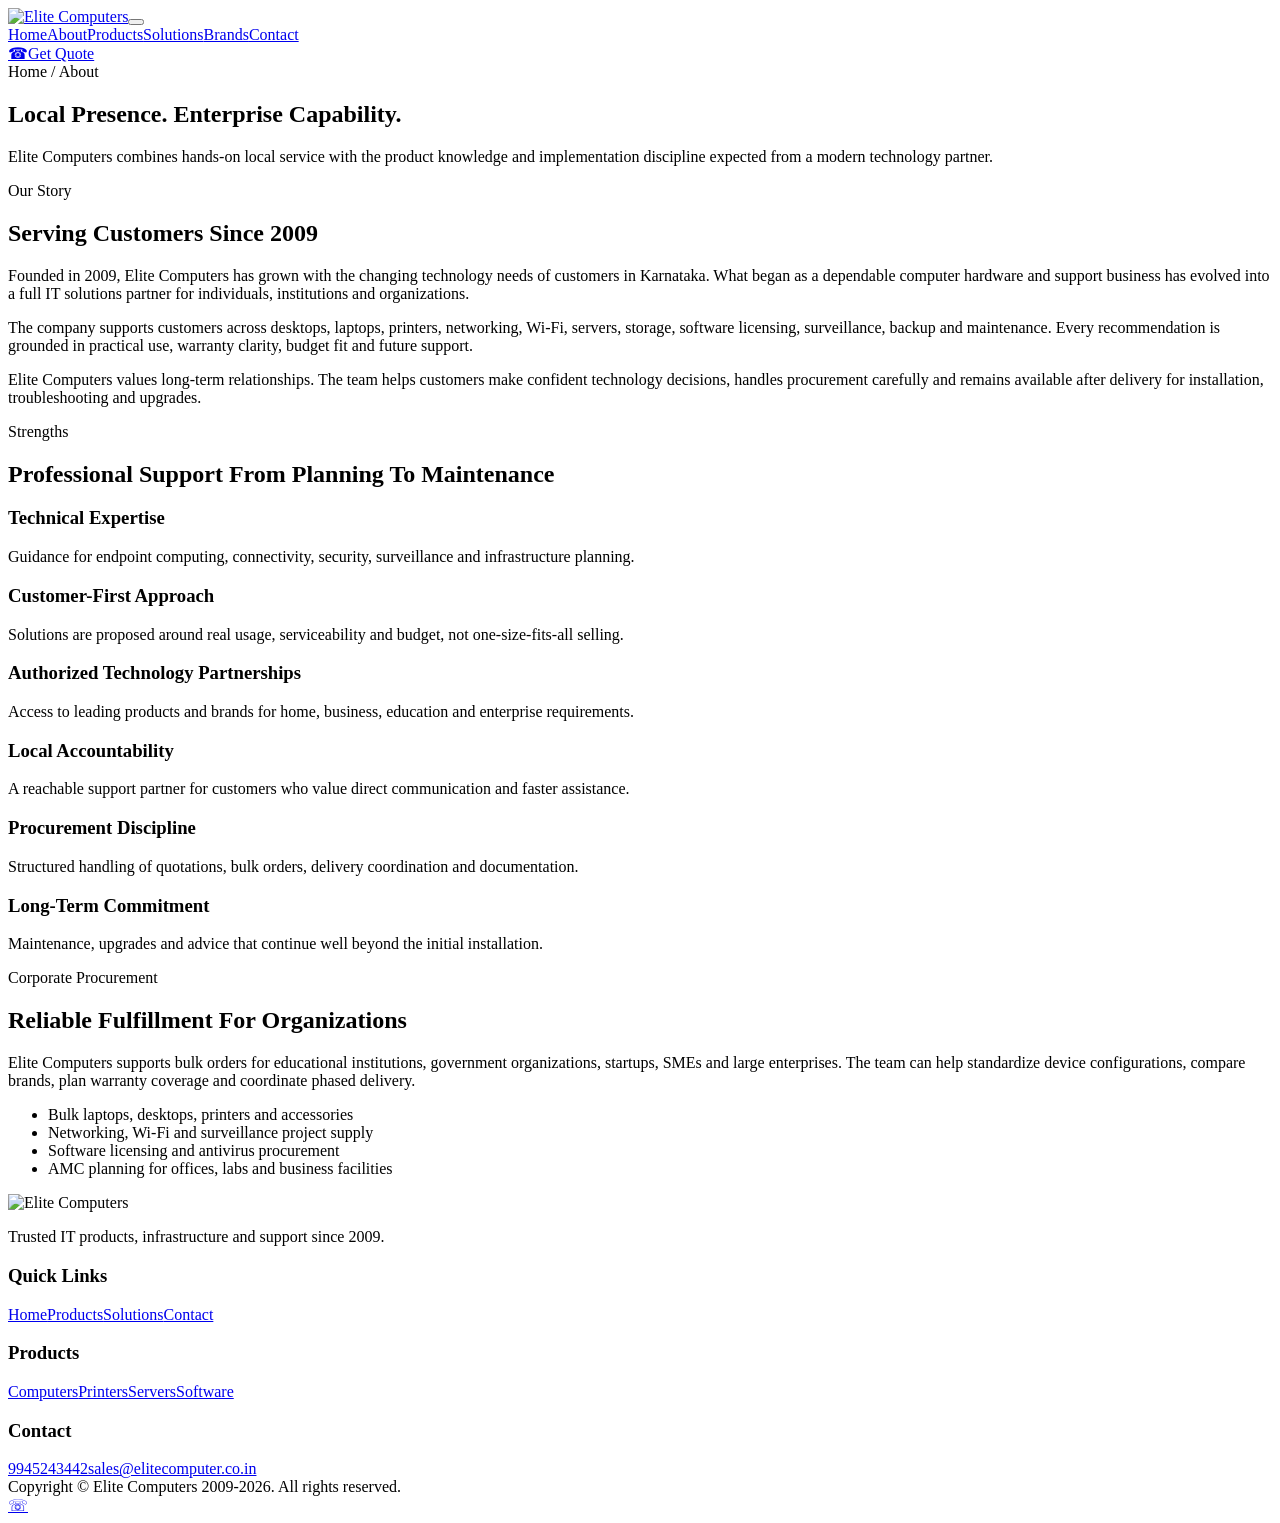
==== about.html @ f28d7ce5 "Add files via upload" ====
<!doctype html>
<html lang="en">
<head>
  <meta charset="utf-8">
  <meta name="viewport" content="width=device-width, initial-scale=1">
  <title>About Elite Computers | Trusted IT Company Since 2009</title>
  <meta name="description" content="Learn about Elite Computers, a trusted technology solutions and computer hardware company serving customers since 2009.">
  <link rel="icon" href="images/favicon.svg" type="image/svg+xml">
  <link rel="stylesheet" href="css/style.css">
</head>
<body>
  <header class="site-header"><div class="container nav"><a class="brand" href="index.html"><img src="images/logo-company.jpeg" alt="Elite Computers"></a><button class="nav-toggle" type="button" aria-label="Open navigation" aria-expanded="false"><span></span><span></span><span></span></button><nav class="nav-menu"><a href="index.html">Home</a><a class="active" href="about.html">About</a><a href="products.html">Products</a><a href="solutions.html">Solutions</a><a href="products.html#brands">Brands</a><a href="contact.html">Contact</a></nav><div class="nav-actions"><a class="btn secondary icon-btn" href="tel:+919945243442">☎</a><a class="btn" href="contact.html">Get Quote</a></div></div></header>
  <main>
    <section class="page-hero"><div class="container"><div class="breadcrumb">Home / About</div><h1>Local Presence. Enterprise Capability.</h1><p>Elite Computers combines hands-on local service with the product knowledge and implementation discipline expected from a modern technology partner.</p></div></section>
    <section class="section alt"><div class="container split"><div class="section-head reveal"><span class="eyebrow">Our Story</span><h2>Serving Customers Since 2009</h2></div><div class="reveal"><p>Founded in 2009, Elite Computers has grown with the changing technology needs of customers in Karnataka. What began as a dependable computer hardware and support business has evolved into a full IT solutions partner for individuals, institutions and organizations.</p><p>The company supports customers across desktops, laptops, printers, networking, Wi-Fi, servers, storage, software licensing, surveillance, backup and maintenance. Every recommendation is grounded in practical use, warranty clarity, budget fit and future support.</p><p>Elite Computers values long-term relationships. The team helps customers make confident technology decisions, handles procurement carefully and remains available after delivery for installation, troubleshooting and upgrades.</p></div></div></section>
    <section class="section"><div class="container"><div class="section-head center reveal"><span class="eyebrow">Strengths</span><h2>Professional Support From Planning To Maintenance</h2></div><div class="grid cards"><article class="card reveal"><h3>Technical Expertise</h3><p>Guidance for endpoint computing, connectivity, security, surveillance and infrastructure planning.</p></article><article class="card reveal"><h3>Customer-First Approach</h3><p>Solutions are proposed around real usage, serviceability and budget, not one-size-fits-all selling.</p></article><article class="card reveal"><h3>Authorized Technology Partnerships</h3><p>Access to leading products and brands for home, business, education and enterprise requirements.</p></article><article class="card reveal"><h3>Local Accountability</h3><p>A reachable support partner for customers who value direct communication and faster assistance.</p></article><article class="card reveal"><h3>Procurement Discipline</h3><p>Structured handling of quotations, bulk orders, delivery coordination and documentation.</p></article><article class="card reveal"><h3>Long-Term Commitment</h3><p>Maintenance, upgrades and advice that continue well beyond the initial installation.</p></article></div></div></section>
    <section class="section alt"><div class="container split"><div class="section-head reveal"><span class="eyebrow">Corporate Procurement</span><h2>Reliable Fulfillment For Organizations</h2></div><div class="reveal"><p>Elite Computers supports bulk orders for educational institutions, government organizations, startups, SMEs and large enterprises. The team can help standardize device configurations, compare brands, plan warranty coverage and coordinate phased delivery.</p><ul class="feature-list"><li>Bulk laptops, desktops, printers and accessories</li><li>Networking, Wi-Fi and surveillance project supply</li><li>Software licensing and antivirus procurement</li><li>AMC planning for offices, labs and business facilities</li></ul></div></div></section>
  </main>
  <footer class="site-footer"><div class="container footer-grid"><div><img class="footer-logo" src="images/logo-company.jpeg" alt="Elite Computers"><p>Trusted IT products, infrastructure and support since 2009.</p></div><div><h3>Quick Links</h3><div class="footer-links"><a href="index.html">Home</a><a href="products.html">Products</a><a href="solutions.html">Solutions</a><a href="contact.html">Contact</a></div></div><div><h3>Products</h3><div class="footer-links"><a href="products.html">Computers</a><a href="products.html">Printers</a><a href="products.html">Servers</a><a href="products.html">Software</a></div></div><div><h3>Contact</h3><div class="footer-links"><a data-phone href="tel:+919945243442">9945243442</a><a data-email href="mailto:sales@elitecomputer.co.in">sales@elitecomputer.co.in</a><span class="address" data-address></span></div></div></div><div class="container footer-bottom">Copyright © Elite Computers 2009-2026. All rights reserved.</div></footer>
  <div class="floating-actions"><a class="btn orange" data-whatsapp href="https://wa.me/919945243442" aria-label="WhatsApp">☏</a></div><script src="js/main.js" defer></script>
</body>
</html>
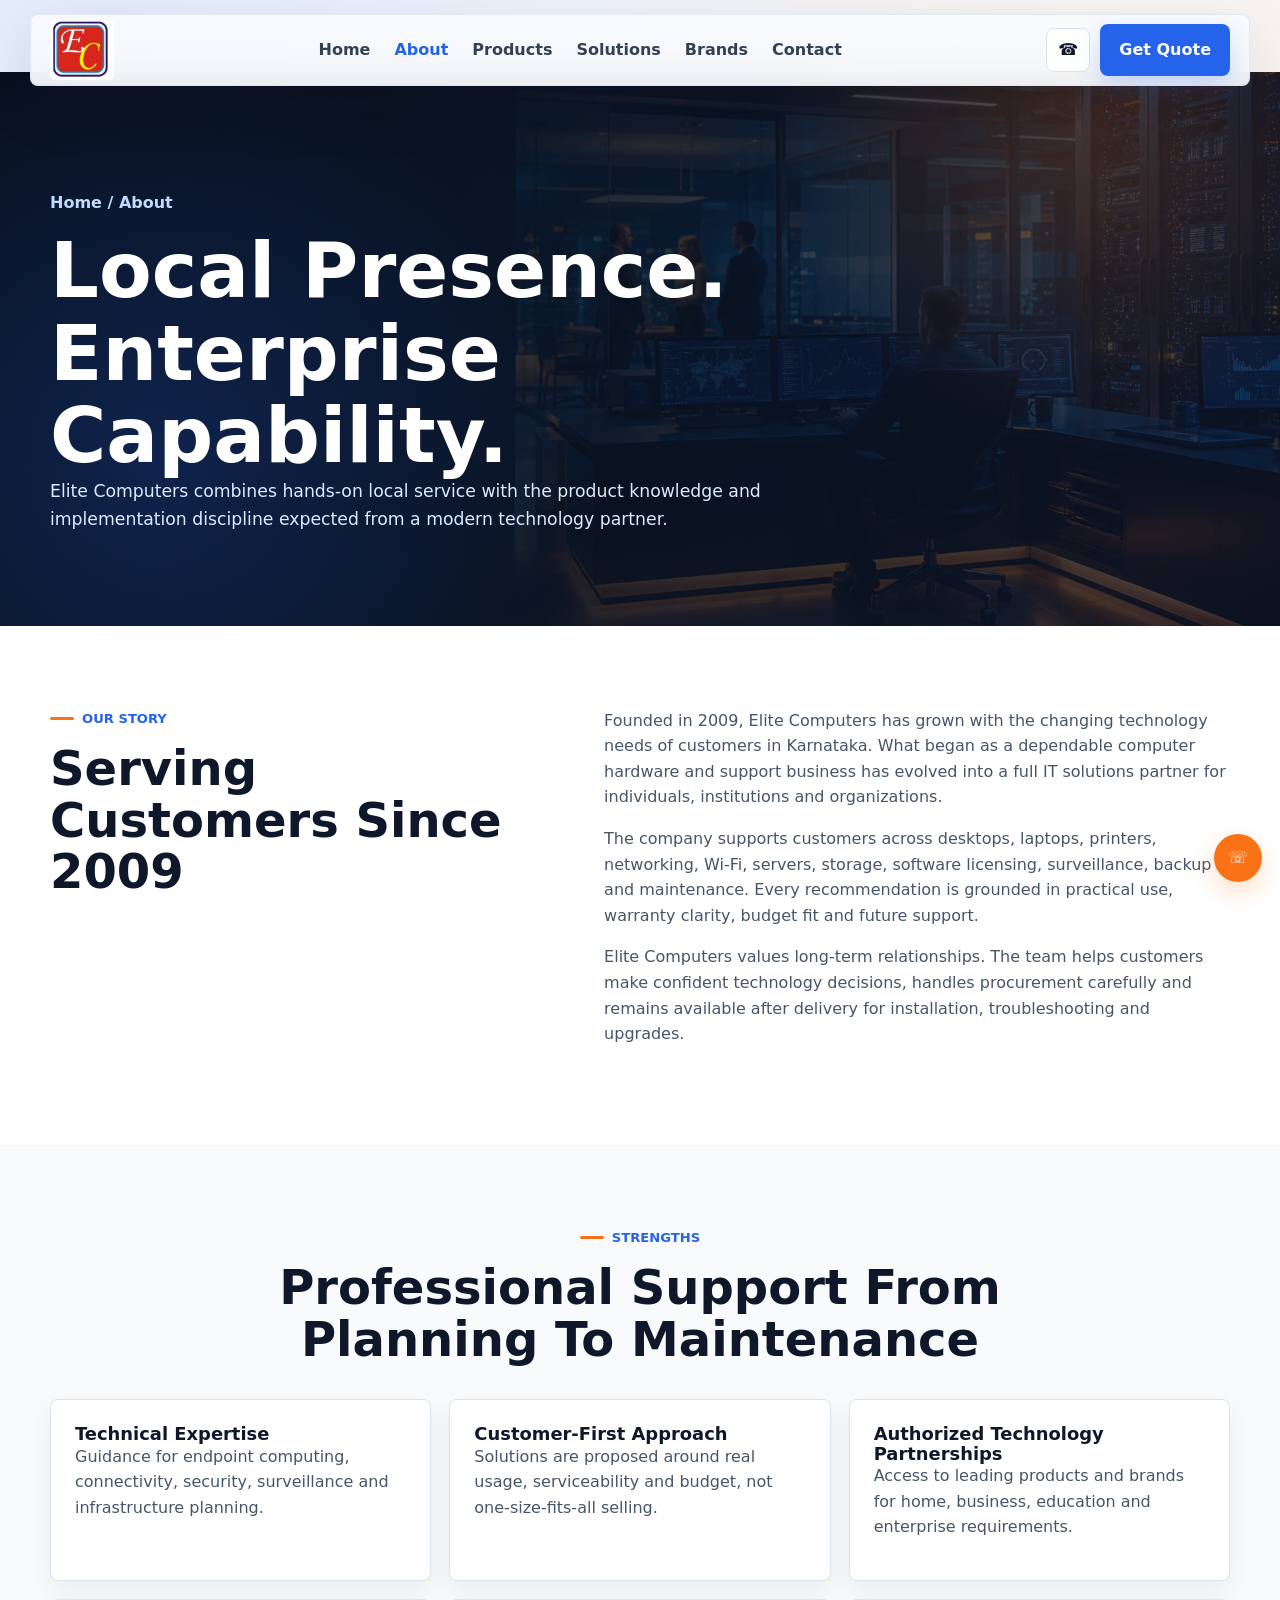
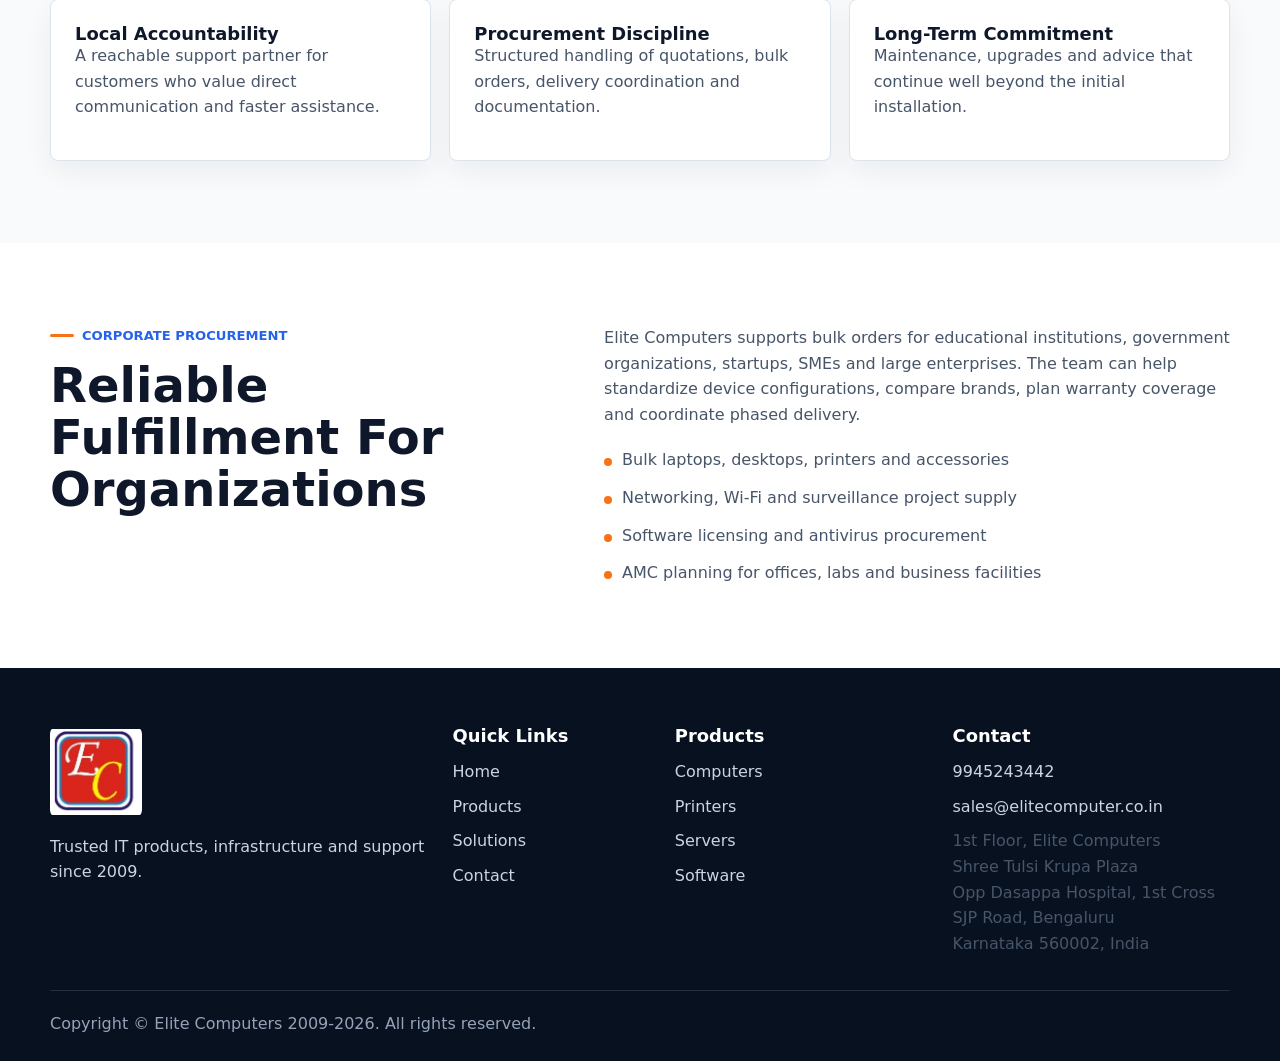
==== commit e9b86181: "SEO, Contacts and favicon updates" ====
--- a/about.html
+++ b/about.html
@@ -5,8 +5,82 @@
   <meta name="viewport" content="width=device-width, initial-scale=1">
   <title>About Elite Computers | Trusted IT Company Since 2009</title>
   <meta name="description" content="Learn about Elite Computers, a trusted technology solutions and computer hardware company serving customers since 2009.">
-  <link rel="icon" href="images/favicon.svg" type="image/svg+xml">
+  <link rel="canonical" href="https://elitecomputer.co.in/about.html">
+  <meta property="og:type" content="website">
+  <meta property="og:title" content="About Elite Computers | Trusted IT Company Since 2009">
+  <meta property="og:description" content="Learn about Elite Computers, a trusted technology solutions and computer hardware company serving customers since 2009.">
+  <meta property="og:url" content="https://elitecomputer.co.in/about.html">
+  <meta property="og:site_name" content="Elite Computers">
+  <meta property="og:image" content="https://elitecomputer.co.in/images/logo-company.jpeg">
+  <meta name="twitter:card" content="summary_large_image">
+  <meta name="twitter:title" content="About Elite Computers | Trusted IT Company Since 2009">
+  <meta name="twitter:description" content="Learn about Elite Computers, a trusted technology solutions and computer hardware company serving customers since 2009.">
+  <meta name="twitter:image" content="https://elitecomputer.co.in/images/logo-company.jpeg">
+  <link rel="icon" href="/favicon.ico" sizes="any">
+  <link rel="shortcut icon" href="/favicon.ico">
+  <link rel="icon" href="/favicon.svg" type="image/svg+xml">
+  <link rel="icon" type="image/png" sizes="48x48" href="/favicon-48x48.png">
+  <link rel="icon" type="image/png" sizes="96x96" href="/favicon-96x96.png">
+  <link rel="icon" type="image/png" href="/favicon.png">
+  <link rel="apple-touch-icon" href="/favicon-96x96.png">
   <link rel="stylesheet" href="css/style.css">
+  <script type="application/ld+json">
+  {
+    "@context": "https://schema.org",
+    "@type": ["ComputerStore", "ProfessionalService"],
+    "name": "Elite Computers",
+    "url": "https://elitecomputer.co.in",
+    "logo": "https://elitecomputer.co.in/images/logo-company.jpeg",
+    "image": "https://elitecomputer.co.in/images/solutions-consulting.png",
+    "telephone": "+919945243442",
+    "email": "sales@elitecomputer.co.in",
+    "foundingDate": "2009",
+    "address": {
+      "@type": "PostalAddress",
+      "streetAddress": "1st Floor, Elite Computers, Shree Tulsi Krupa Plaza, Opp Dasappa Hospital, 1st Cross, SJP Road",
+      "addressLocality": "Bengaluru",
+      "addressRegion": "Karnataka",
+      "postalCode": "560002",
+      "addressCountry": "IN"
+    },
+    "geo": {
+      "@type": "GeoCoordinates",
+      "latitude": 12.9654,
+      "longitude": 77.5816
+    },
+    "areaServed": {
+      "@type": "Place",
+      "name": "Bangalore, Karnataka, India"
+    },
+    "priceRange": "$$"
+  }
+  </script>
+  <script type="application/ld+json">
+  {
+    "@context": "https://schema.org",
+    "@type": "WebSite",
+    "name": "Elite Computers",
+    "url": "https://elitecomputer.co.in"
+  }
+  </script>
+  <script type="application/ld+json">
+  {
+    "@context": "https://schema.org",
+    "@type": "Organization",
+    "name": "Elite Computers",
+    "url": "https://elitecomputer.co.in",
+    "logo": "https://elitecomputer.co.in/images/logo-company.jpeg",
+    "contactPoint": {
+      "@type": "ContactPoint",
+      "telephone": "+919945243442",
+      "contactType": "sales",
+      "email": "sales@elitecomputer.co.in",
+      "areaServed": "IN",
+      "availableLanguage": ["en", "kn"]
+    },
+    "foundingDate": "2009"
+  }
+  </script>
 </head>
 <body>
   <header class="site-header"><div class="container nav"><a class="brand" href="index.html"><img src="images/logo-company.jpeg" alt="Elite Computers"></a><button class="nav-toggle" type="button" aria-label="Open navigation" aria-expanded="false"><span></span><span></span><span></span></button><nav class="nav-menu"><a href="index.html">Home</a><a class="active" href="about.html">About</a><a href="products.html">Products</a><a href="solutions.html">Solutions</a><a href="products.html#brands">Brands</a><a href="contact.html">Contact</a></nav><div class="nav-actions"><a class="btn secondary icon-btn" href="tel:+919945243442">☎</a><a class="btn" href="contact.html">Get Quote</a></div></div></header>
--- a/css/style.css
+++ b/css/style.css
@@ -0,0 +1,606 @@
+:root {
+  --ink: #0f172a;
+  --muted: #475569;
+  --line: #dbe3ef;
+  --soft: #f8fafc;
+  --panel: #ffffff;
+  --blue: #2563eb;
+  --blue-2: #0ea5e9;
+  --orange: #f97316;
+  --green: #16a34a;
+  --shadow: 0 18px 50px rgba(15, 23, 42, 0.12);
+  --radius: 8px;
+  --max: 1180px;
+  --font: Inter, ui-sans-serif, system-ui, -apple-system, BlinkMacSystemFont, "Segoe UI", Arial, sans-serif;
+}
+
+* { box-sizing: border-box; }
+html { scroll-behavior: smooth; }
+body {
+  margin: 0;
+  font-family: var(--font);
+  color: var(--ink);
+  background: var(--soft);
+  line-height: 1.6;
+}
+img, svg { max-width: 100%; display: block; }
+a { color: inherit; text-decoration: none; }
+p { margin: 0 0 1rem; color: var(--muted); }
+h1, h2, h3 { margin: 0; line-height: 1.08; letter-spacing: 0; }
+h1 { font-size: clamp(2.35rem, 7vw, 4.8rem); max-width: 850px; }
+h2 { font-size: clamp(1.9rem, 4vw, 3rem); }
+h3 { font-size: 1.12rem; }
+.container { width: min(100% - 32px, var(--max)); margin: 0 auto; }
+.section { padding: 82px 0; }
+.section.alt { background: #fff; }
+.eyebrow {
+  display: inline-flex;
+  align-items: center;
+  gap: 8px;
+  color: var(--blue);
+  font-weight: 800;
+  font-size: .82rem;
+  text-transform: uppercase;
+}
+.eyebrow::before { content: ""; width: 24px; height: 3px; background: var(--orange); border-radius: 4px; }
+.section-head { display: grid; gap: 14px; max-width: 760px; margin-bottom: 34px; }
+.section-head.center { text-align: center; margin-left: auto; margin-right: auto; }
+.section-head.center .eyebrow { justify-content: center; }
+
+.site-header {
+  position: sticky;
+  top: 0;
+  z-index: 20;
+  background: rgba(248, 250, 252, .94);
+  backdrop-filter: blur(14px);
+  border-bottom: 1px solid rgba(219, 227, 239, .8);
+}
+.nav { min-height: 76px; display: flex; align-items: center; justify-content: space-between; gap: 18px; }
+.brand img {
+  width: 64px;
+  height: 64px;
+  object-fit: contain;
+  border-radius: 8px;
+}
+.nav-menu { display: flex; align-items: center; gap: 24px; font-weight: 700; color: #334155; }
+.nav-menu a:hover, .nav-menu a.active { color: var(--blue); }
+.nav-actions { display: flex; align-items: center; gap: 10px; }
+.nav-toggle { display: none; width: 42px; height: 42px; border: 1px solid var(--line); background: #fff; border-radius: var(--radius); }
+.nav-toggle span { display: block; width: 18px; height: 2px; background: var(--ink); margin: 4px auto; }
+
+.btn {
+  display: inline-flex;
+  align-items: center;
+  justify-content: center;
+  gap: 9px;
+  min-height: 44px;
+  padding: 12px 18px;
+  border: 1px solid transparent;
+  border-radius: var(--radius);
+  font-weight: 800;
+  color: #fff;
+  background: var(--blue);
+  box-shadow: 0 10px 24px rgba(37, 99, 235, .22);
+  cursor: pointer;
+}
+.btn:hover { transform: translateY(-1px); }
+.btn.secondary { background: #fff; color: var(--ink); border-color: var(--line); box-shadow: none; }
+.btn.orange { background: var(--orange); box-shadow: 0 10px 24px rgba(249, 115, 22, .24); }
+.icon-btn { width: 44px; height: 44px; padding: 0; }
+
+.hero {
+  position: relative;
+  overflow: hidden;
+  color: #fff;
+  background:
+    radial-gradient(circle at 80% 14%, rgba(249, 115, 22, .18), transparent 32%),
+    linear-gradient(125deg, #08111f 0%, #0f172a 52%, #123a7a 100%);
+}
+.hero .container {
+  min-height: calc(100vh - 76px);
+  max-height: 860px;
+  display: grid;
+  grid-template-columns: 1.05fr .95fr;
+  align-items: center;
+  gap: 44px;
+  padding-top: 42px;
+  padding-bottom: 64px;
+}
+.hero p { color: #cbd5e1; font-size: 1.08rem; max-width: 720px; }
+.badge {
+  width: max-content;
+  display: inline-flex;
+  align-items: center;
+  gap: 8px;
+  padding: 8px 12px;
+  border-radius: 999px;
+  background: rgba(255,255,255,.1);
+  border: 1px solid rgba(255,255,255,.18);
+  color: #e2e8f0;
+  font-weight: 800;
+  font-size: .88rem;
+}
+.hero-copy { display: grid; gap: 22px; }
+.hero-actions { display: flex; flex-wrap: wrap; gap: 12px; }
+.trust-strip { display: flex; flex-wrap: wrap; gap: 12px; color: #dbeafe; font-weight: 700; font-size: .92rem; }
+.visual-stage {
+  min-height: 480px;
+  position: relative;
+  border: 1px solid rgba(255,255,255,.16);
+  border-radius: var(--radius);
+  background:
+    linear-gradient(135deg, rgba(255,255,255,.16), rgba(255,255,255,.04)),
+    repeating-linear-gradient(90deg, rgba(255,255,255,.06) 0 1px, transparent 1px 42px),
+    repeating-linear-gradient(0deg, rgba(255,255,255,.04) 0 1px, transparent 1px 42px);
+  box-shadow: var(--shadow);
+  overflow: hidden;
+}
+.device {
+  position: absolute;
+  background: #f8fafc;
+  border-radius: var(--radius);
+  box-shadow: 0 28px 60px rgba(0,0,0,.26);
+}
+.monitor { width: 72%; height: 49%; left: 12%; top: 18%; padding: 16px; }
+.monitor::after { content: ""; position: absolute; width: 28%; height: 12px; background: #94a3b8; bottom: -28px; left: 36%; border-radius: 6px; }
+.screen { height: 100%; border-radius: 6px; background: linear-gradient(135deg, #1e293b, #2563eb); padding: 16px; }
+.screen span { display: block; height: 10px; margin-bottom: 10px; border-radius: 5px; background: rgba(255,255,255,.8); }
+.screen span:nth-child(1) { width: 72%; }
+.screen span:nth-child(2) { width: 44%; background: #fb923c; }
+.screen span:nth-child(3) { width: 90%; opacity: .45; }
+.server { width: 36%; height: 31%; right: 8%; bottom: 11%; padding: 12px; }
+.server span { display: block; height: 17px; margin: 8px 0; border-radius: 5px; background: #dbeafe; border-left: 18px solid var(--blue); }
+.float-stat {
+  position: absolute;
+  left: 7%;
+  bottom: 12%;
+  width: 172px;
+  padding: 15px;
+  background: rgba(15, 23, 42, .82);
+  border: 1px solid rgba(255,255,255,.18);
+  border-radius: var(--radius);
+}
+.float-stat strong { display: block; font-size: 1.65rem; color: #fff; }
+.float-stat small { color: #cbd5e1; font-weight: 700; }
+
+.metrics, .grid { display: grid; gap: 18px; }
+.metrics { grid-template-columns: repeat(4, 1fr); }
+.metric, .card, .testimonial, .product-block, .solution-row {
+  background: var(--panel);
+  border: 1px solid var(--line);
+  border-radius: var(--radius);
+  box-shadow: 0 10px 28px rgba(15, 23, 42, .06);
+}
+.metric { padding: 26px; }
+.metric strong { display: block; color: var(--blue); font-size: 2rem; line-height: 1; }
+.metric span { color: var(--muted); font-weight: 800; }
+.grid.cards { grid-template-columns: repeat(3, 1fr); }
+.grid.two { grid-template-columns: repeat(2, 1fr); }
+.card { padding: 24px; }
+.card-icon {
+  width: 46px;
+  height: 46px;
+  display: grid;
+  place-items: center;
+  color: #fff;
+  background: linear-gradient(135deg, var(--blue), var(--blue-2));
+  border-radius: var(--radius);
+  margin-bottom: 18px;
+}
+.card:nth-child(3n) .card-icon { background: linear-gradient(135deg, var(--orange), #fb923c); }
+.icon { width: 24px; height: 24px; stroke: currentColor; stroke-width: 2; fill: none; stroke-linecap: round; stroke-linejoin: round; }
+.split { display: grid; grid-template-columns: .9fr 1.1fr; gap: 42px; align-items: start; }
+.feature-list { display: grid; gap: 12px; padding: 0; margin: 20px 0 0; list-style: none; }
+.feature-list li { display: flex; gap: 10px; color: var(--muted); }
+.feature-list li::before { content: ""; flex: 0 0 8px; height: 8px; margin-top: 11px; border-radius: 999px; background: var(--orange); }
+
+.brands-shell { overflow: hidden; border: 1px solid var(--line); background: #fff; border-radius: var(--radius); }
+.brand-track { display: flex; width: max-content; animation: slideBrands 34s linear infinite; }
+.brand-logo {
+  width: 154px;
+  min-height: 82px;
+  display: grid;
+  place-items: center;
+  color: #334155;
+  font-weight: 900;
+  border-right: 1px solid var(--line);
+}
+@keyframes slideBrands { from { transform: translateX(0); } to { transform: translateX(-50%); } }
+
+.page-hero {
+  position: relative;
+  overflow: hidden;
+  padding: 118px 0 76px;
+  color: #fff;
+  background:
+    linear-gradient(110deg, rgba(8,17,31,.96), rgba(15,23,42,.74)),
+    url("../images/hero-enterprise.png") center / cover no-repeat;
+}
+.page-hero::after {
+  content: "";
+  position: absolute;
+  inset: 0;
+  background:
+    radial-gradient(circle at 84% 10%, rgba(249,115,22,.20), transparent 26%),
+    radial-gradient(circle at 12% 70%, rgba(37,99,235,.22), transparent 34%);
+  pointer-events: none;
+}
+.page-hero .container { position: relative; z-index: 1; }
+.page-hero p { color: #dbeafe; max-width: 780px; font-size: 1.08rem; }
+.breadcrumb { color: #bfdbfe; font-weight: 800; margin-bottom: 14px; }
+.product-block { overflow: hidden; display: grid; grid-template-columns: .38fr .62fr; }
+.product-art {
+  min-height: 260px;
+  background:
+    linear-gradient(135deg, rgba(37,99,235,.88), rgba(249,115,22,.88)),
+    repeating-linear-gradient(45deg, rgba(255,255,255,.16) 0 2px, transparent 2px 18px);
+}
+.product-art img { transition: transform .55s ease, filter .55s ease; }
+.product-block:hover .product-art img { transform: scale(1.06); filter: saturate(1.08) contrast(1.04); }
+.product-content { padding: 30px; }
+.tags { display: flex; flex-wrap: wrap; gap: 8px; margin: 16px 0 20px; }
+.tags span { padding: 7px 10px; border: 1px solid var(--line); border-radius: 999px; color: var(--muted); font-weight: 800; font-size: .84rem; background: #fff; }
+.solution-row { padding: 28px; display: grid; grid-template-columns: 58px 1fr; gap: 18px; }
+
+.contact-layout { display: grid; grid-template-columns: .8fr 1.2fr; gap: 28px; align-items: start; }
+.contact-panel { padding: 28px; background: #fff; border: 1px solid var(--line); border-radius: var(--radius); }
+.address span { display: block; color: var(--muted); }
+.map-box {
+  min-height: 250px;
+  display: grid;
+  place-items: center;
+  text-align: center;
+  padding: 24px;
+  background:
+    linear-gradient(135deg, rgba(15,23,42,.08), rgba(37,99,235,.08)),
+    repeating-linear-gradient(90deg, #e2e8f0 0 1px, transparent 1px 42px),
+    repeating-linear-gradient(0deg, #e2e8f0 0 1px, transparent 1px 42px);
+  border: 1px solid var(--line);
+  border-radius: var(--radius);
+}
+form { display: grid; gap: 14px; }
+.form-grid { display: grid; grid-template-columns: repeat(2, 1fr); gap: 14px; }
+label { display: grid; gap: 7px; font-weight: 800; color: #334155; }
+input, select, textarea {
+  width: 100%;
+  min-height: 46px;
+  padding: 11px 13px;
+  border: 1px solid var(--line);
+  border-radius: var(--radius);
+  font: inherit;
+  color: var(--ink);
+  background: #fff;
+}
+textarea { min-height: 132px; resize: vertical; }
+.form-status { min-height: 22px; color: var(--green); font-weight: 800; }
+.hp-field {
+  position: absolute;
+  left: -9999px;
+  width: 1px;
+  height: 1px;
+  overflow: hidden;
+}
+.success-box { border-left: 5px solid var(--green); }
+.error-box { border-left: 5px solid #dc2626; }
+
+.site-footer { padding: 58px 0 24px; color: #cbd5e1; background: #08111f; }
+.footer-grid { display: grid; grid-template-columns: 1.35fr .7fr .9fr 1fr; gap: 28px; }
+.footer-logo {
+  width: 92px;
+  height: 92px;
+  object-fit: contain;
+  border-radius: 8px;
+  margin-bottom: 16px;
+}
+.site-footer p, .site-footer a { color: #cbd5e1; }
+.site-footer h3 { color: #fff; margin-bottom: 14px; }
+.footer-links { display: grid; gap: 9px; }
+.footer-bottom { margin-top: 34px; padding-top: 20px; border-top: 1px solid rgba(255,255,255,.12); color: #94a3b8; }
+
+.floating-actions { position: fixed; right: 18px; bottom: 18px; z-index: 15; display: grid; gap: 10px; }
+.floating-actions .btn { width: 48px; height: 48px; padding: 0; border-radius: 999px; }
+.reveal { opacity: 0; transform: translateY(18px); transition: opacity .55s ease, transform .55s ease; }
+.reveal.is-visible { opacity: 1; transform: translateY(0); }
+
+@media (max-width: 900px) {
+  .nav-toggle { display: block; }
+  .nav-menu {
+    position: absolute;
+    top: 76px;
+    left: 16px;
+    right: 16px;
+    display: none;
+    flex-direction: column;
+    align-items: stretch;
+    gap: 0;
+    padding: 10px;
+    background: #fff;
+    border: 1px solid var(--line);
+    border-radius: var(--radius);
+    box-shadow: var(--shadow);
+  }
+  .nav-menu.is-open { display: flex; }
+  .nav-menu a { padding: 12px; }
+  .nav-actions .btn:not(.icon-btn) { display: none; }
+  .hero .container, .split, .contact-layout, .product-block { grid-template-columns: 1fr; }
+  .hero .container { min-height: auto; }
+  .visual-stage { min-height: 360px; }
+  .metrics, .grid.cards, .grid.two, .footer-grid { grid-template-columns: repeat(2, 1fr); }
+}
+
+@media (max-width: 620px) {
+  .section { padding: 58px 0; }
+  .brand img { width: 58px; height: 58px; }
+  .metrics, .grid.cards, .grid.two, .footer-grid, .form-grid { grid-template-columns: 1fr; }
+  .hero-actions .btn { width: 100%; }
+  .visual-stage { min-height: 300px; }
+  .monitor { width: 82%; left: 7%; }
+  .server { width: 48%; }
+  .float-stat { width: 148px; }
+}
+
+/* Premium 2026 redesign layer */
+body {
+  background:
+    radial-gradient(circle at 8% 2%, rgba(37, 99, 235, .10), transparent 34%),
+    radial-gradient(circle at 92% 16%, rgba(249, 115, 22, .10), transparent 30%),
+    #f8fafc;
+  opacity: 0;
+  transition: opacity .45s ease;
+}
+body.page-ready { opacity: 1; }
+.page-loader {
+  position: fixed;
+  inset: 0;
+  z-index: 100;
+  display: grid;
+  place-items: center;
+  background: #08111f;
+  transition: opacity .55s ease, visibility .55s ease;
+}
+.page-loader span {
+  width: 54px;
+  height: 54px;
+  border-radius: 50%;
+  border: 3px solid rgba(255,255,255,.18);
+  border-top-color: var(--orange);
+  border-right-color: var(--blue-2);
+  animation: spin 1s linear infinite;
+}
+.page-loader.is-hidden { opacity: 0; visibility: hidden; }
+@keyframes spin { to { transform: rotate(360deg); } }
+
+.site-header {
+  top: 14px;
+  width: min(100% - 28px, 1220px);
+  margin: 0 auto;
+  border: 1px solid rgba(219, 227, 239, .72);
+  border-radius: 8px;
+  box-shadow: 0 20px 60px rgba(15, 23, 42, .10);
+}
+.nav { min-height: 70px; }
+.btn, .card, .brand-logo, .metric, .product-block, .solution-row {
+  transition: transform .28s ease, box-shadow .28s ease, border-color .28s ease, background .28s ease;
+}
+.btn:hover, .card:hover, .brand-logo:hover, .metric:hover, .product-block:hover, .solution-row:hover {
+  transform: translateY(-4px);
+}
+.card:hover, .metric:hover, .product-block:hover, .solution-row:hover {
+  box-shadow: 0 24px 70px rgba(15, 23, 42, .13);
+  border-color: rgba(37, 99, 235, .28);
+}
+
+.premium-hero {
+  min-height: 100vh;
+  position: relative;
+  display: grid;
+  align-items: center;
+  overflow: hidden;
+  color: #fff;
+  background: #08111f;
+}
+.premium-hero::before {
+  content: "";
+  position: absolute;
+  inset: 0;
+  background:
+    linear-gradient(90deg, rgba(8, 17, 31, .94), rgba(8, 17, 31, .66) 45%, rgba(8, 17, 31, .26)),
+    url("../images/hero-enterprise.png") center / cover no-repeat;
+}
+.premium-hero::after {
+  content: "";
+  position: absolute;
+  inset: auto 0 0;
+  height: 42%;
+  background: linear-gradient(0deg, #f8fafc 0%, rgba(248,250,252,0) 100%);
+}
+.premium-hero .container {
+  position: relative;
+  z-index: 1;
+  padding-top: 118px;
+  padding-bottom: 78px;
+}
+.hero-grid {
+  min-height: calc(100vh - 156px);
+  display: grid;
+  grid-template-columns: minmax(0, .92fr) minmax(320px, .58fr);
+  gap: 42px;
+  align-items: center;
+}
+.premium-hero p { color: #dbeafe; font-size: 1.14rem; max-width: 760px; }
+.hero-panel {
+  justify-self: end;
+  width: min(100%, 430px);
+  padding: 22px;
+  border: 1px solid rgba(255,255,255,.18);
+  border-radius: 8px;
+  background: linear-gradient(145deg, rgba(255,255,255,.16), rgba(255,255,255,.06));
+  backdrop-filter: blur(18px);
+  box-shadow: 0 32px 90px rgba(0,0,0,.28);
+}
+.hero-panel img { aspect-ratio: 4 / 3; object-fit: cover; border-radius: 8px; }
+.hero-panel-row { display: grid; grid-template-columns: repeat(2, 1fr); gap: 12px; margin-top: 12px; }
+.mini-stat {
+  padding: 14px;
+  border-radius: 8px;
+  background: rgba(8,17,31,.62);
+  border: 1px solid rgba(255,255,255,.12);
+}
+.mini-stat strong { display: block; font-size: 1.45rem; }
+.mini-stat span { color: #cbd5e1; font-size: .82rem; font-weight: 800; }
+
+.glass-stats {
+  margin-top: -64px;
+  position: relative;
+  z-index: 2;
+}
+.glass-stats .metrics {
+  padding: 14px;
+  border: 1px solid rgba(255,255,255,.58);
+  border-radius: 8px;
+  background: rgba(255,255,255,.72);
+  backdrop-filter: blur(18px);
+  box-shadow: 0 24px 70px rgba(15,23,42,.10);
+}
+.glass-stats .metric {
+  background: linear-gradient(145deg, rgba(255,255,255,.9), rgba(248,250,252,.64));
+}
+
+.shape-band {
+  position: relative;
+  overflow: hidden;
+}
+.shape-band::before {
+  content: "";
+  position: absolute;
+  width: 420px;
+  height: 420px;
+  right: -210px;
+  top: 20%;
+  border-radius: 50%;
+  background: linear-gradient(135deg, rgba(37,99,235,.12), rgba(249,115,22,.10));
+  filter: blur(8px);
+}
+.asym {
+  display: grid;
+  grid-template-columns: .78fr 1.22fr;
+  gap: 34px;
+  align-items: center;
+}
+.media-stack { position: relative; min-height: 430px; }
+.media-stack img {
+  position: absolute;
+  width: 78%;
+  height: 330px;
+  object-fit: cover;
+  border-radius: 8px;
+  box-shadow: 0 28px 70px rgba(15,23,42,.18);
+}
+.media-stack img:first-child { left: 0; top: 0; }
+.media-stack img:last-child { right: 0; bottom: 0; border: 8px solid #fff; }
+
+.image-carousel {
+  position: relative;
+  min-height: 470px;
+  overflow: hidden;
+  border-radius: 8px;
+  box-shadow: 0 28px 80px rgba(15,23,42,.18);
+}
+.carousel-slide {
+  position: absolute;
+  inset: 0;
+  opacity: 0;
+  transition: opacity .7s ease, transform .7s ease;
+  transform: scale(1.03);
+}
+.carousel-slide.is-active { opacity: 1; transform: scale(1); }
+.carousel-slide img { width: 100%; height: 100%; object-fit: cover; }
+.carousel-caption {
+  position: absolute;
+  left: 24px;
+  right: 24px;
+  bottom: 24px;
+  max-width: 520px;
+  padding: 20px;
+  color: #fff;
+  border-radius: 8px;
+  background: rgba(8,17,31,.78);
+  backdrop-filter: blur(14px);
+}
+.carousel-dots, .testimonial-dots { display: flex; gap: 8px; margin-top: 18px; }
+.carousel-dots button, .testimonial-dots button {
+  width: 38px;
+  height: 4px;
+  border: 0;
+  border-radius: 4px;
+  background: #cbd5e1;
+  cursor: pointer;
+}
+.carousel-dots button.is-active, .testimonial-dots button.is-active { background: var(--orange); }
+
+.testimonial-slider {
+  position: relative;
+  min-height: 270px;
+}
+.testimonial-slide {
+  display: none;
+  padding: 34px;
+  border: 1px solid var(--line);
+  border-radius: 8px;
+  background: #fff;
+  box-shadow: 0 24px 70px rgba(15,23,42,.10);
+}
+.testimonial-slide.is-active { display: block; animation: slideUp .45s ease both; }
+.testimonial-slide p { font-size: 1.18rem; color: #334155; }
+@keyframes slideUp { from { opacity: 0; transform: translateY(16px); } to { opacity: 1; transform: translateY(0); } }
+
+.why-icon {
+  width: 52px;
+  height: 52px;
+  display: grid;
+  place-items: center;
+  margin-bottom: 18px;
+  color: #fff;
+  border-radius: 8px;
+  background: linear-gradient(135deg, var(--blue), var(--orange));
+  box-shadow: 0 16px 32px rgba(37,99,235,.20);
+  animation: iconPulse 2.8s ease-in-out infinite;
+}
+@keyframes iconPulse {
+  0%, 100% { transform: translateY(0); }
+  50% { transform: translateY(-5px); }
+}
+.stagger > * { transition-delay: calc(var(--i, 0) * 70ms); }
+.product-block img {
+  width: 100%;
+  height: 100%;
+  min-height: 280px;
+  object-fit: cover;
+}
+.product-art { background: #0f172a; }
+
+@media (max-width: 900px) {
+  .site-header { top: 8px; width: min(100% - 16px, 1220px); }
+  .hero-grid, .asym { grid-template-columns: 1fr; }
+  .hero-grid { min-height: auto; padding-top: 38px; }
+  .hero-panel { justify-self: start; }
+  .glass-stats { margin-top: -24px; }
+  .media-stack { min-height: 360px; }
+}
+
+@media (max-width: 620px) {
+  .premium-hero .container { padding-top: 110px; }
+  .hero-panel-row { grid-template-columns: 1fr; }
+  .image-carousel { min-height: 360px; }
+  .carousel-caption { left: 14px; right: 14px; bottom: 14px; padding: 16px; }
+  .media-stack img { width: 88%; height: 250px; }
+}
+
+@media (prefers-reduced-motion: reduce) {
+  *, *::before, *::after {
+    animation-duration: .01ms !important;
+    animation-iteration-count: 1 !important;
+    scroll-behavior: auto !important;
+    transition-duration: .01ms !important;
+  }
+}
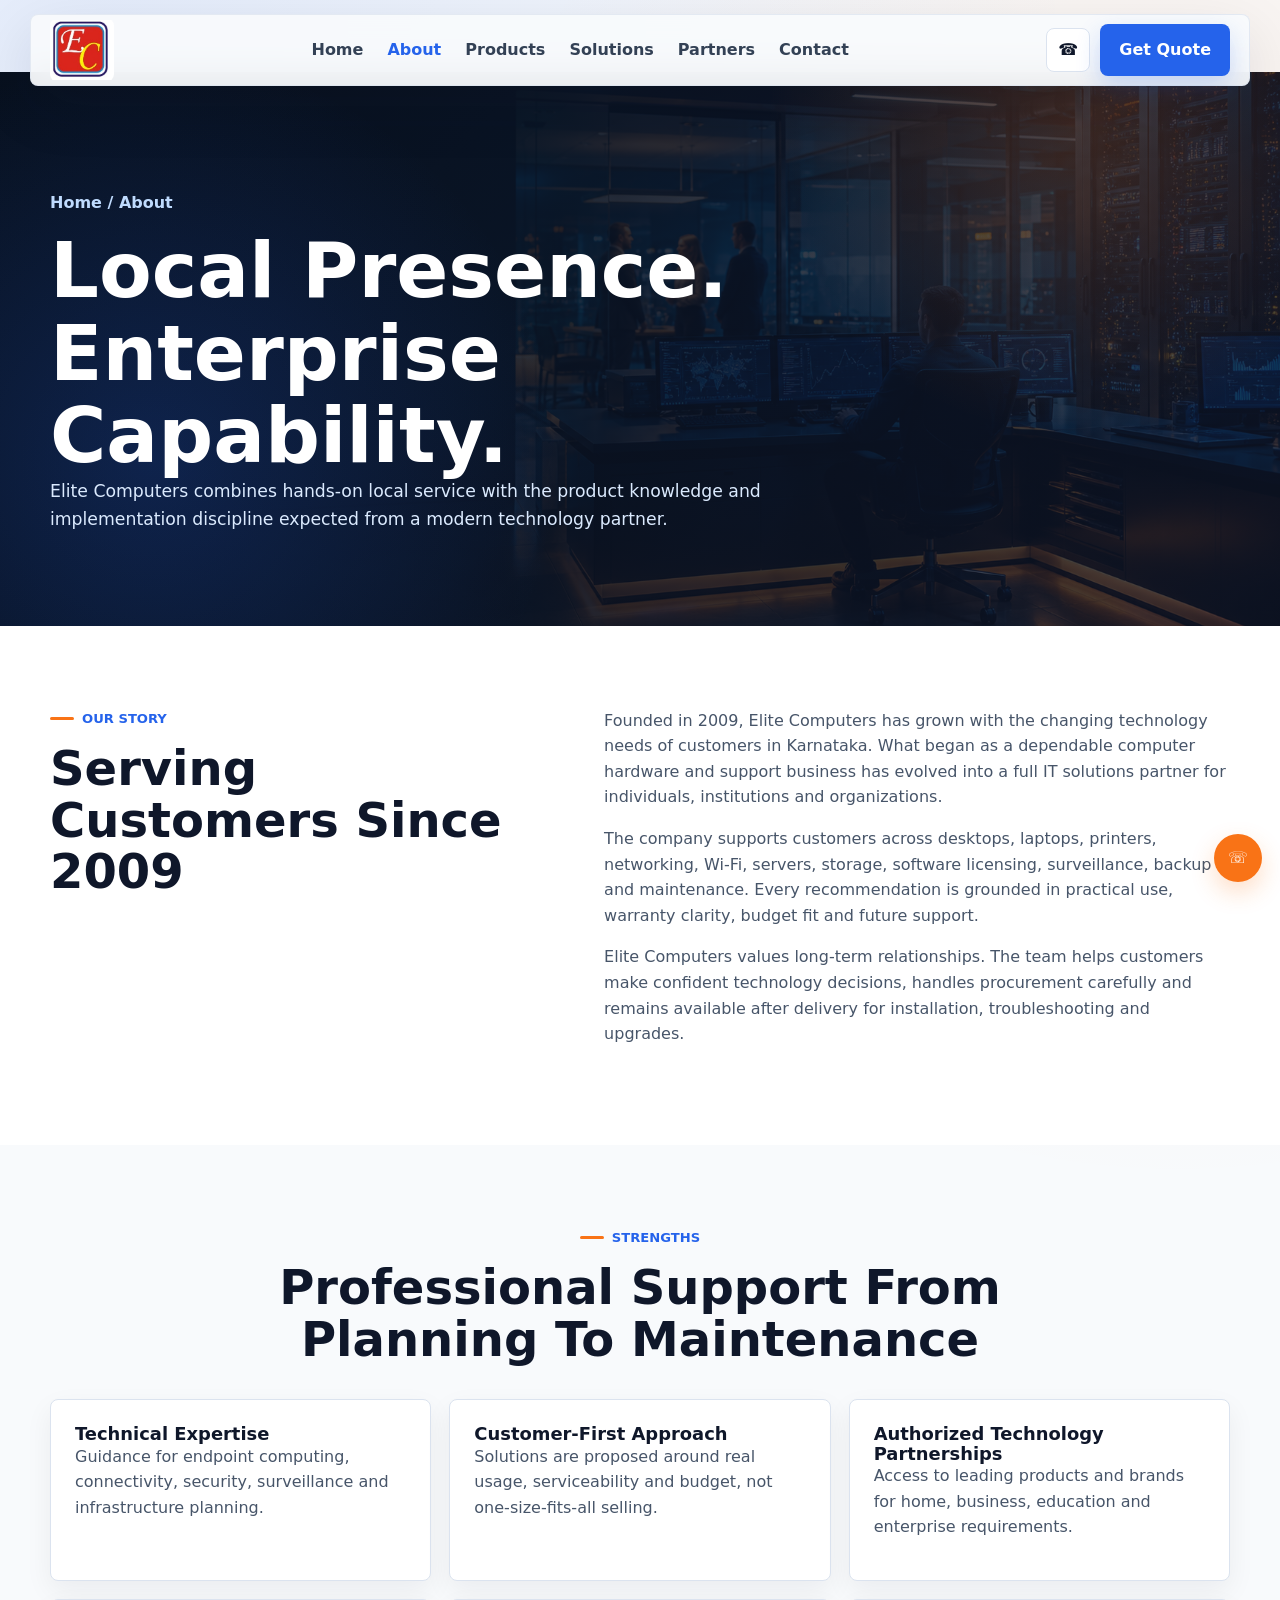
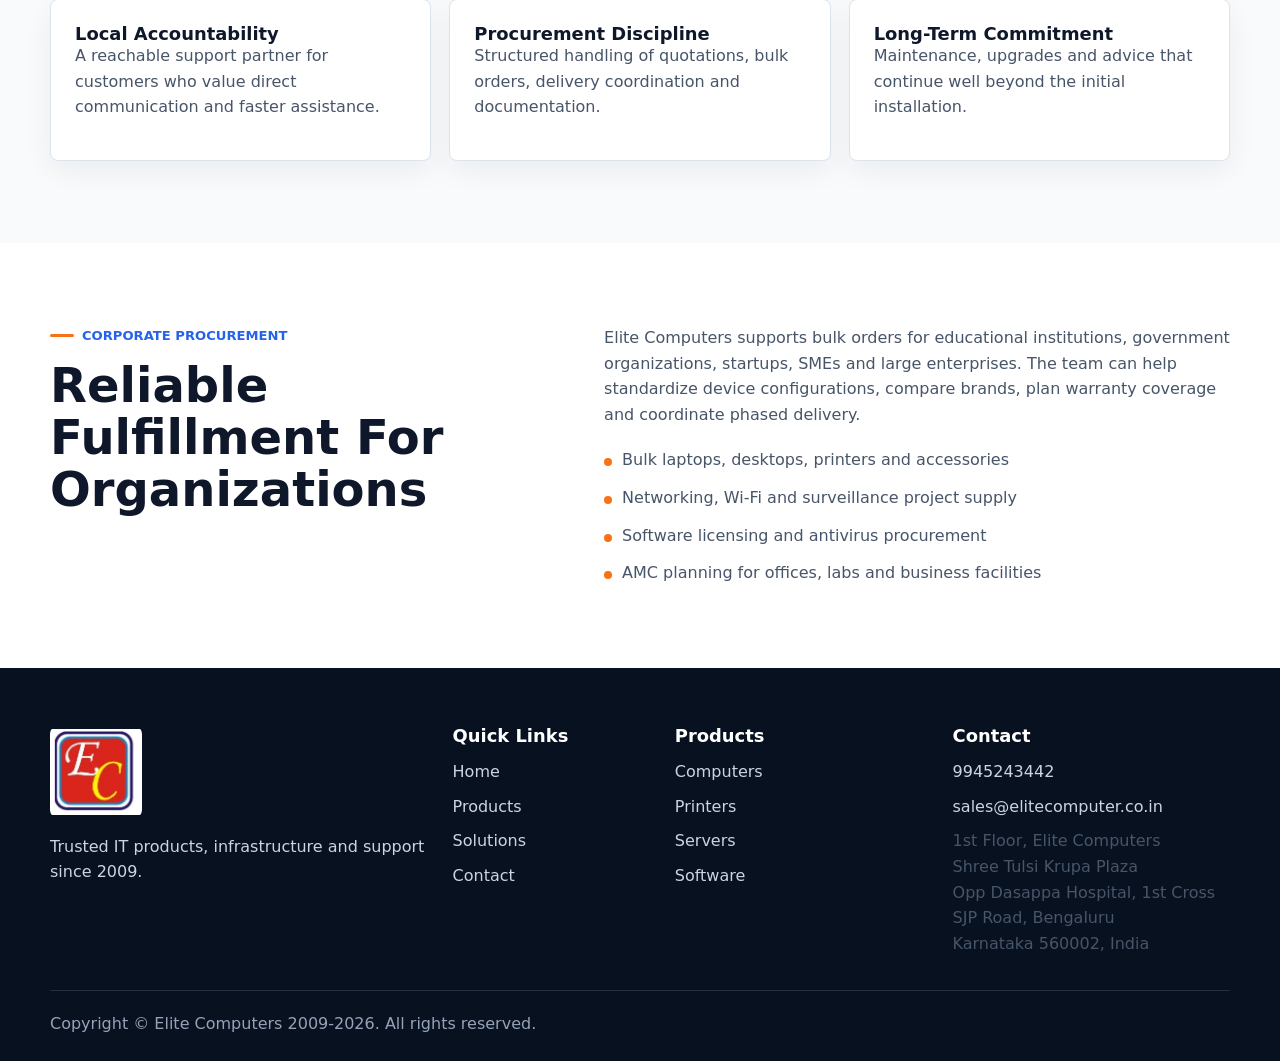
==== commit 98d8d186: "new partners added" ====
--- a/about.html
+++ b/about.html
@@ -83,7 +83,7 @@
   </script>
 </head>
 <body>
-  <header class="site-header"><div class="container nav"><a class="brand" href="index.html"><img src="images/logo-company.jpeg" alt="Elite Computers"></a><button class="nav-toggle" type="button" aria-label="Open navigation" aria-expanded="false"><span></span><span></span><span></span></button><nav class="nav-menu"><a href="index.html">Home</a><a class="active" href="about.html">About</a><a href="products.html">Products</a><a href="solutions.html">Solutions</a><a href="products.html#brands">Brands</a><a href="contact.html">Contact</a></nav><div class="nav-actions"><a class="btn secondary icon-btn" href="tel:+919945243442">☎</a><a class="btn" href="contact.html">Get Quote</a></div></div></header>
+  <header class="site-header"><div class="container nav"><a class="brand" href="index.html"><img src="images/logo-company.jpeg" alt="Elite Computers"></a><button class="nav-toggle" type="button" aria-label="Open navigation" aria-expanded="false"><span></span><span></span><span></span></button><nav class="nav-menu"><a href="index.html">Home</a><a class="active" href="about.html">About</a><a href="products.html">Products</a><a href="solutions.html">Solutions</a><a href="partners.html">Partners</a><a href="contact.html">Contact</a></nav><div class="nav-actions"><a class="btn secondary icon-btn" href="tel:+919945243442">☎</a><a class="btn" href="contact.html">Get Quote</a></div></div></header>
   <main>
     <section class="page-hero"><div class="container"><div class="breadcrumb">Home / About</div><h1>Local Presence. Enterprise Capability.</h1><p>Elite Computers combines hands-on local service with the product knowledge and implementation discipline expected from a modern technology partner.</p></div></section>
     <section class="section alt"><div class="container split"><div class="section-head reveal"><span class="eyebrow">Our Story</span><h2>Serving Customers Since 2009</h2></div><div class="reveal"><p>Founded in 2009, Elite Computers has grown with the changing technology needs of customers in Karnataka. What began as a dependable computer hardware and support business has evolved into a full IT solutions partner for individuals, institutions and organizations.</p><p>The company supports customers across desktops, laptops, printers, networking, Wi-Fi, servers, storage, software licensing, surveillance, backup and maintenance. Every recommendation is grounded in practical use, warranty clarity, budget fit and future support.</p><p>Elite Computers values long-term relationships. The team helps customers make confident technology decisions, handles procurement carefully and remains available after delivery for installation, troubleshooting and upgrades.</p></div></div></section>
